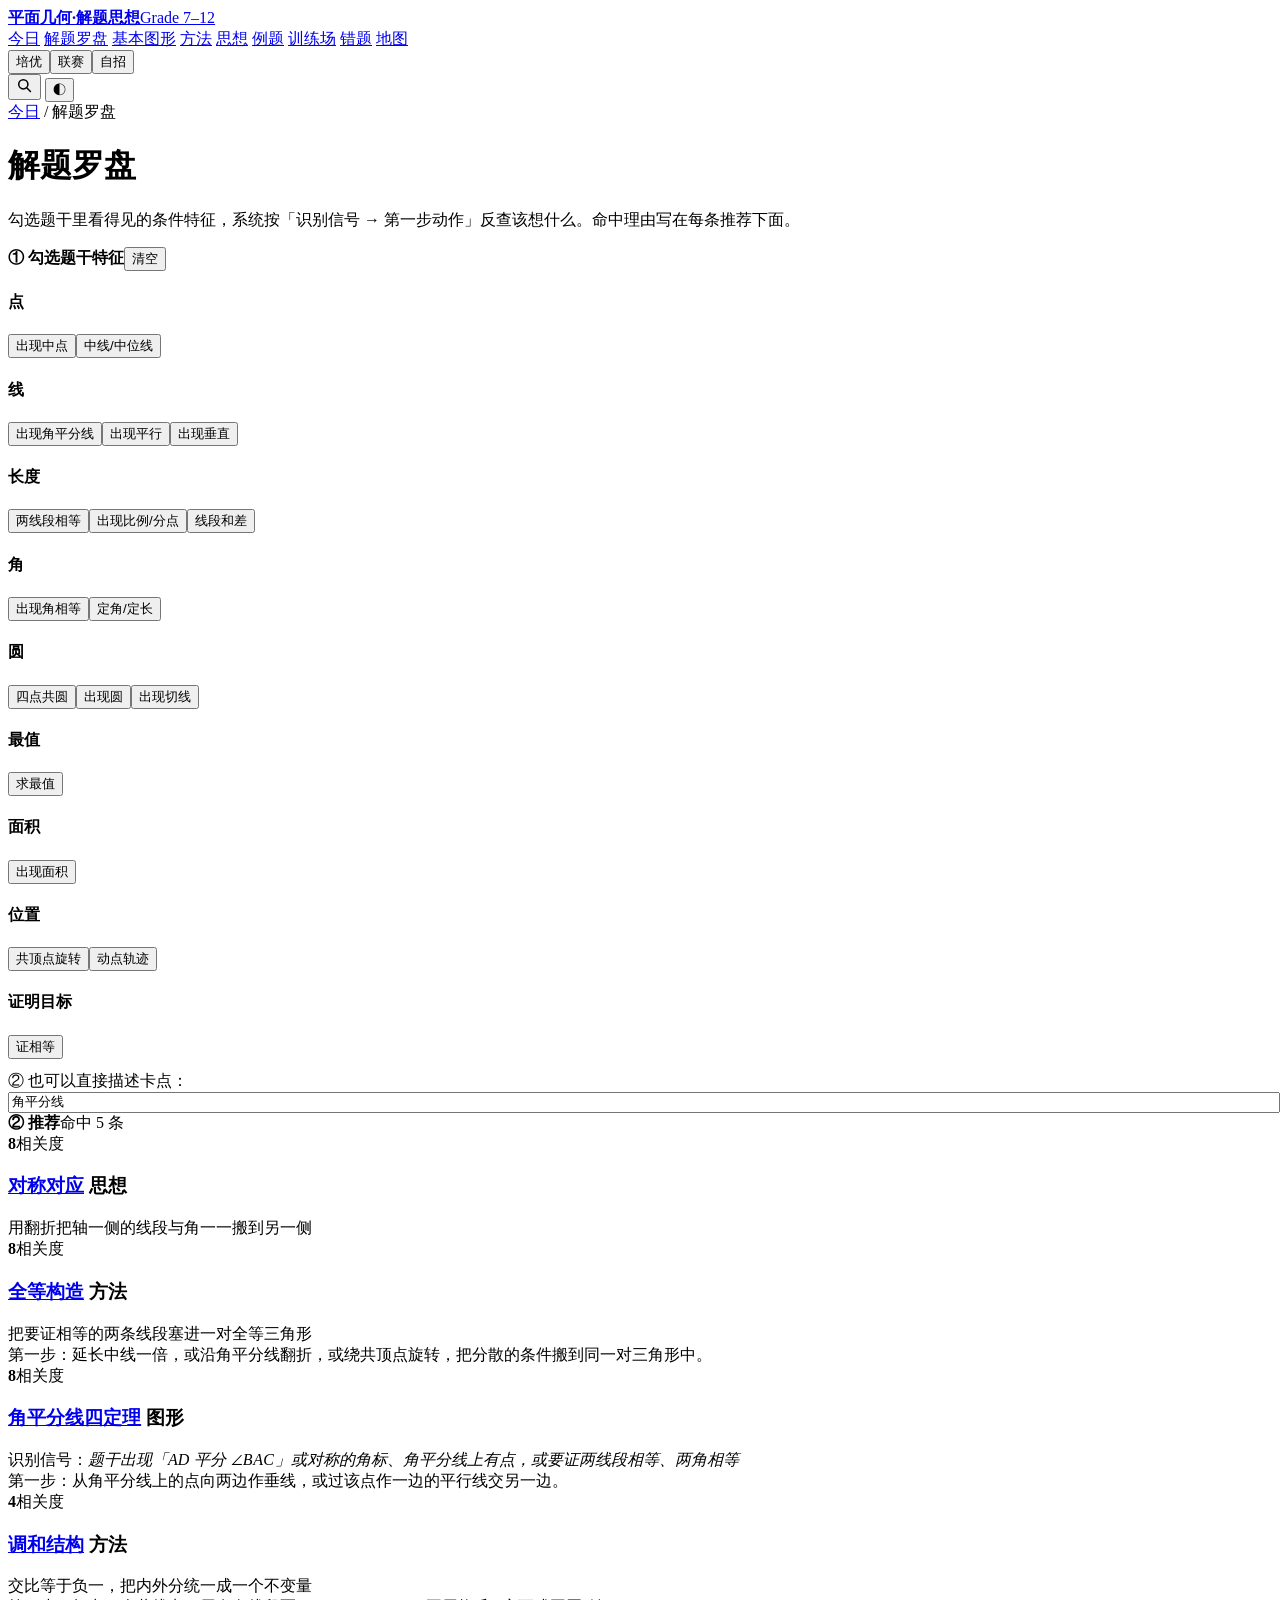
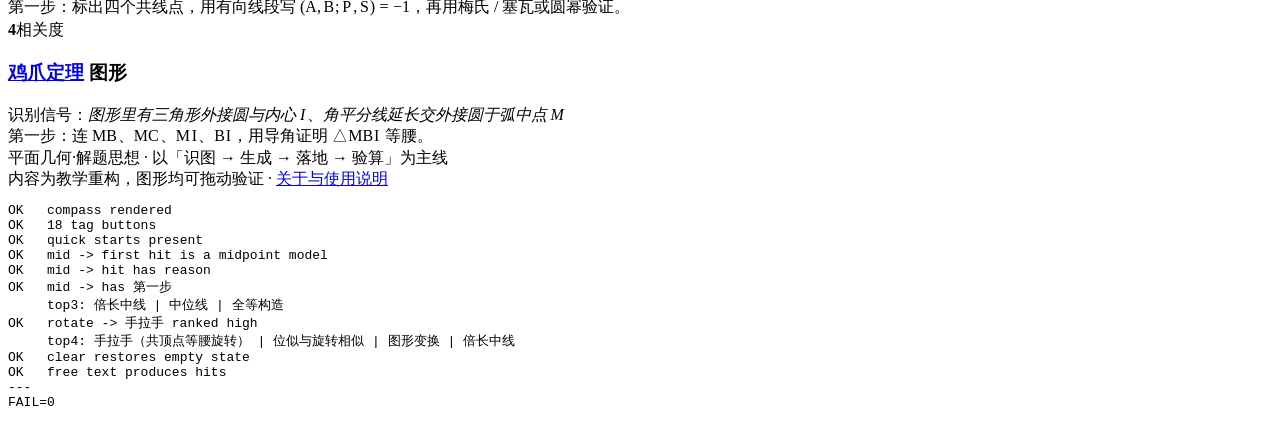
==== tests/compasstest.html @ 21bb0d26 "平面几何·解题思想：初中竞赛几何解题训练静态站 - 零依赖静态站，双击 index.html 即可离线使用，亦可部署到 GitHub Pages - 自研几何引擎：22 张可拖动图，内置 61 条数学" ====
<!DOCTYPE html>
<html lang="zh-CN"><head><meta charset="utf-8"><title>罗盘测试</title></head>
<body><pre id="out">running...</pre>
<script src="../vendor/katex/katex.min.js"></script>
<script src="../assets/js/md.js"></script>
<script src="../assets/js/geo.js"></script>
<script src="../assets/js/figures.js"></script>
<script src="../assets/js/store.js"></script>
<script src="../assets/js/app.js"></script>
<script src="../content/meta.js"></script>
<script src="../content/tags.js"></script>
<script src="../content/ideas.js"></script>
<script src="../content/methods.js"></script>
<script src="../content/patterns.js"></script>
<script src="../content/problems.js"></script>
<script src="../assets/js/pages.js"></script>
<script>
(function () {
  const L = []; let bad = 0;
  function log(s) { L.push(s); document.getElementById('out').textContent = L.join('\n'); }
  function chk(n, c, e) { if (!c) { bad++; log('FAIL ' + n + (e ? ' :: ' + e : '')); } else log('OK   ' + n); }

  function go(hash) {
    history.replaceState(null, '', hash);
    window.App.route();
  }

  setTimeout(function () {
    go('#/compass');
    const box = document.querySelector('#tagbox');
    const hits = document.querySelector('#hits');
    chk('compass rendered', !!box && !!hits);
    chk('18 tag buttons', box && box.querySelectorAll('.tag-pick').length === 18,
      box ? String(box.querySelectorAll('.tag-pick').length) : 'no box');
    chk('quick starts present', hits && hits.querySelectorAll('[data-quick]').length === 8,
      hits ? String(hits.querySelectorAll('[data-quick]').length) : 'no hits');

    /* 勾选「出现中点」→ 第一位应是倍长中线或中位线 */
    const mid = box.querySelector('[data-tag="mid"]');
    mid.click();
    const first = hits.querySelector('.hit h3 a');
    chk('mid -> first hit is a midpoint model', first && /倍长中线|中位线|直角三角形斜边中线/.test(first.textContent),
      first ? first.textContent : 'none');
    chk('mid -> hit has reason', !!hits.querySelector('.hit .why'));
    chk('mid -> has 第一步', /第一步/.test(hits.textContent));
    log('     top3: ' + Array.from(hits.querySelectorAll('.hit h3 a')).slice(0,3).map(a=>a.textContent.trim()).join(' | '));

    /* 再加「共顶点旋转」 */
    const rot = box.querySelector('[data-tag="rotate"]');
    rot.click();
    const titles = Array.from(hits.querySelectorAll('.hit h3 a')).map(a=>a.textContent.trim());
    chk('rotate -> 手拉手 ranked high', titles.slice(0,4).some(t=>/手拉手/.test(t)),
      titles.slice(0,4).join(' | '));
    log('     top4: ' + titles.slice(0,4).join(' | '));

    /* 清空 */
    document.querySelector('#clr').click();
    chk('clear restores empty state', /先勾几个条件/.test(hits.textContent));

    /* 自由文本检索 */
    const ft = document.querySelector('#freetext');
    ft.value = '角平分线';
    ft.dispatchEvent(new Event('input'));
    chk('free text produces hits', hits.querySelectorAll('.hit').length > 0,
      String(hits.querySelectorAll('.hit').length));

    log('---'); log('FAIL=' + bad);
    document.title = 'COMPASS_' + bad;
  }, 400);
})();
</script>
</body></html>
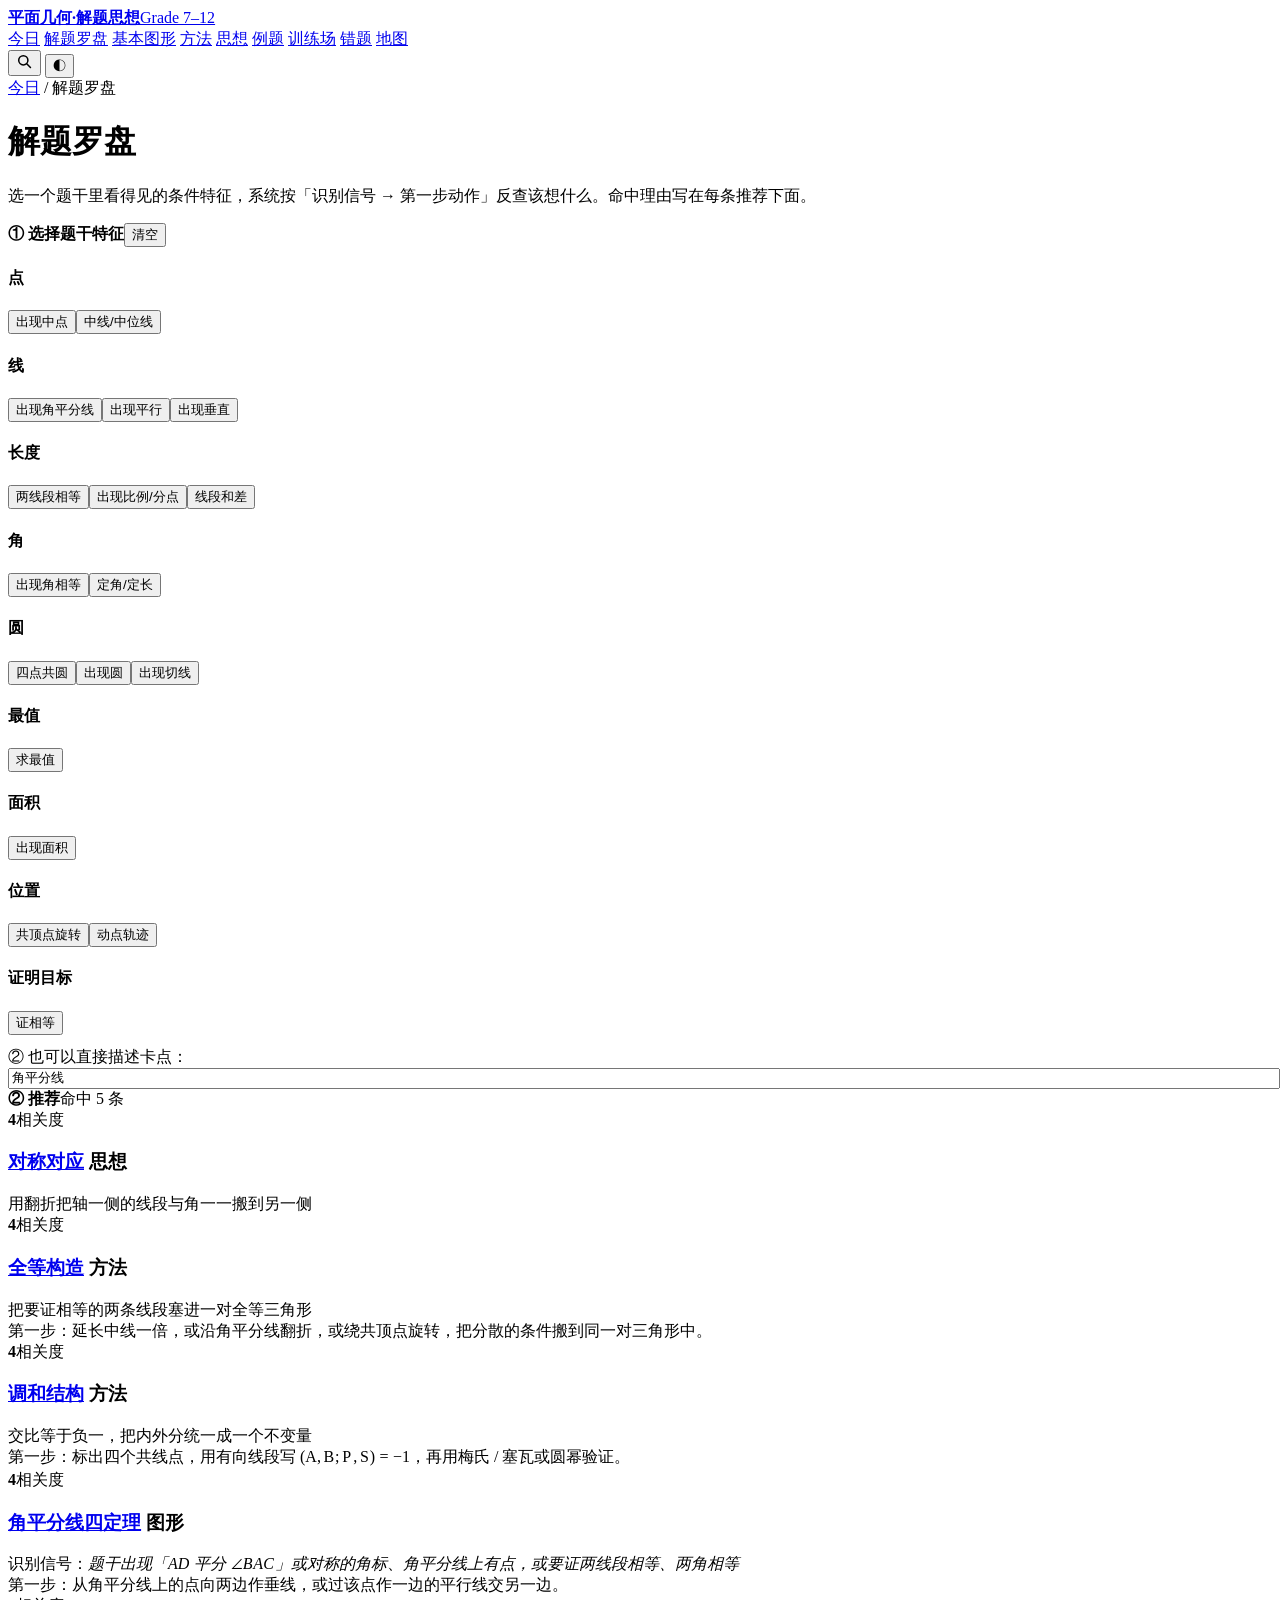
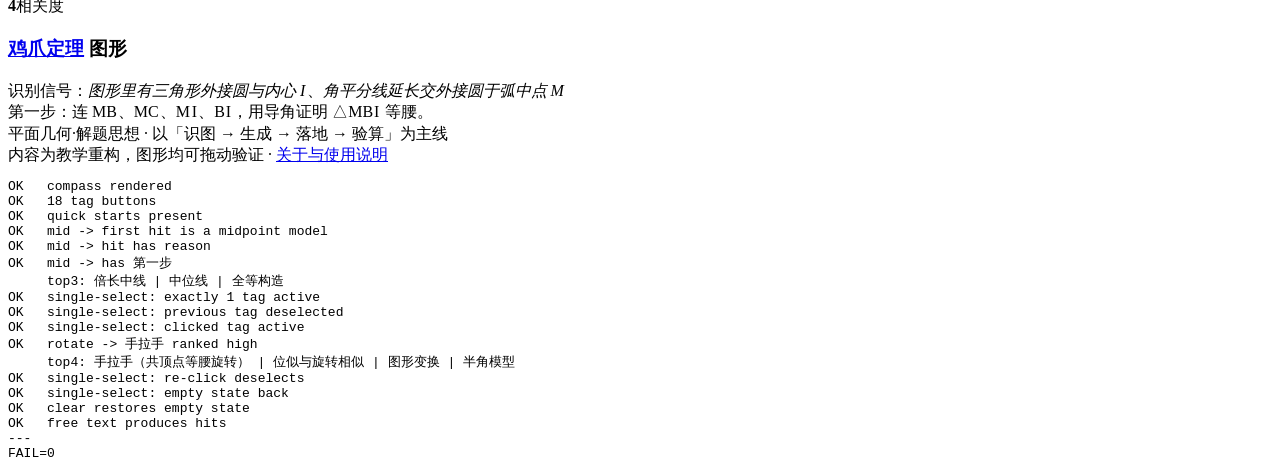
==== commit 36499d85: "解题罗盘改为单选标签 - 每次只能选中一个条件特征，点新标签自动取消旧标签 - 再次点击已选中的标签则取消选择，回到空状态 - 快速起手按钮同样遵循单选 - 移除单选后无意义的 lastTag 加权逻" ====
--- a/tests/compasstest.html
+++ b/tests/compasstest.html
@@ -35,7 +35,7 @@
     chk('quick starts present', hits && hits.querySelectorAll('[data-quick]').length === 8,
       hits ? String(hits.querySelectorAll('[data-quick]').length) : 'no hits');
 
-    /* 勾选「出现中点」→ 第一位应是倍长中线或中位线 */
+    /* 选中「出现中点」→ 第一位应是倍长中线或中位线 */
     const mid = box.querySelector('[data-tag="mid"]');
     mid.click();
     const first = hits.querySelector('.hit h3 a');
@@ -45,17 +45,37 @@
     chk('mid -> has 第一步', /第一步/.test(hits.textContent));
     log('     top3: ' + Array.from(hits.querySelectorAll('.hit h3 a')).slice(0,3).map(a=>a.textContent.trim()).join(' | '));
 
-    /* 再加「共顶点旋转」 */
+    /* 单选：点「共顶点旋转」后，之前选中的「中点」应自动取消 */
     const rot = box.querySelector('[data-tag="rotate"]');
     rot.click();
+    chk('single-select: exactly 1 tag active', box.querySelectorAll('.tag-pick.on').length === 1,
+      String(box.querySelectorAll('.tag-pick.on').length));
+    chk('single-select: previous tag deselected', !mid.classList.contains('on'));
+    chk('single-select: clicked tag active', rot.classList.contains('on'));
     const titles = Array.from(hits.querySelectorAll('.hit h3 a')).map(a=>a.textContent.trim());
     chk('rotate -> 手拉手 ranked high', titles.slice(0,4).some(t=>/手拉手/.test(t)),
       titles.slice(0,4).join(' | '));
     log('     top4: ' + titles.slice(0,4).join(' | '));
 
+    /* 再点一次同一个标签应取消选择 */
+    rot.click();
+    chk('single-select: re-click deselects', box.querySelectorAll('.tag-pick.on').length === 0);
+    chk('single-select: empty state back', /先选一个条件/.test(hits.textContent));
+
+    /* 快速起手按钮也遵循单选 */
+    mid.click();
+    const quickBtn = hits.querySelector('[data-quick="cyclic"]');
+    if (quickBtn) {
+      quickBtn.click();
+      chk('quick start also single-select', box.querySelectorAll('.tag-pick.on').length === 1,
+        String(box.querySelectorAll('.tag-pick.on').length));
+      chk('quick start selected the right tag',
+        box.querySelector('.tag-pick.on[data-tag="cyclic"]') !== null);
+    }
+
     /* 清空 */
     document.querySelector('#clr').click();
-    chk('clear restores empty state', /先勾几个条件/.test(hits.textContent));
+    chk('clear restores empty state', /先选一个条件/.test(hits.textContent));
 
     /* 自由文本检索 */
     const ft = document.querySelector('#freetext');
